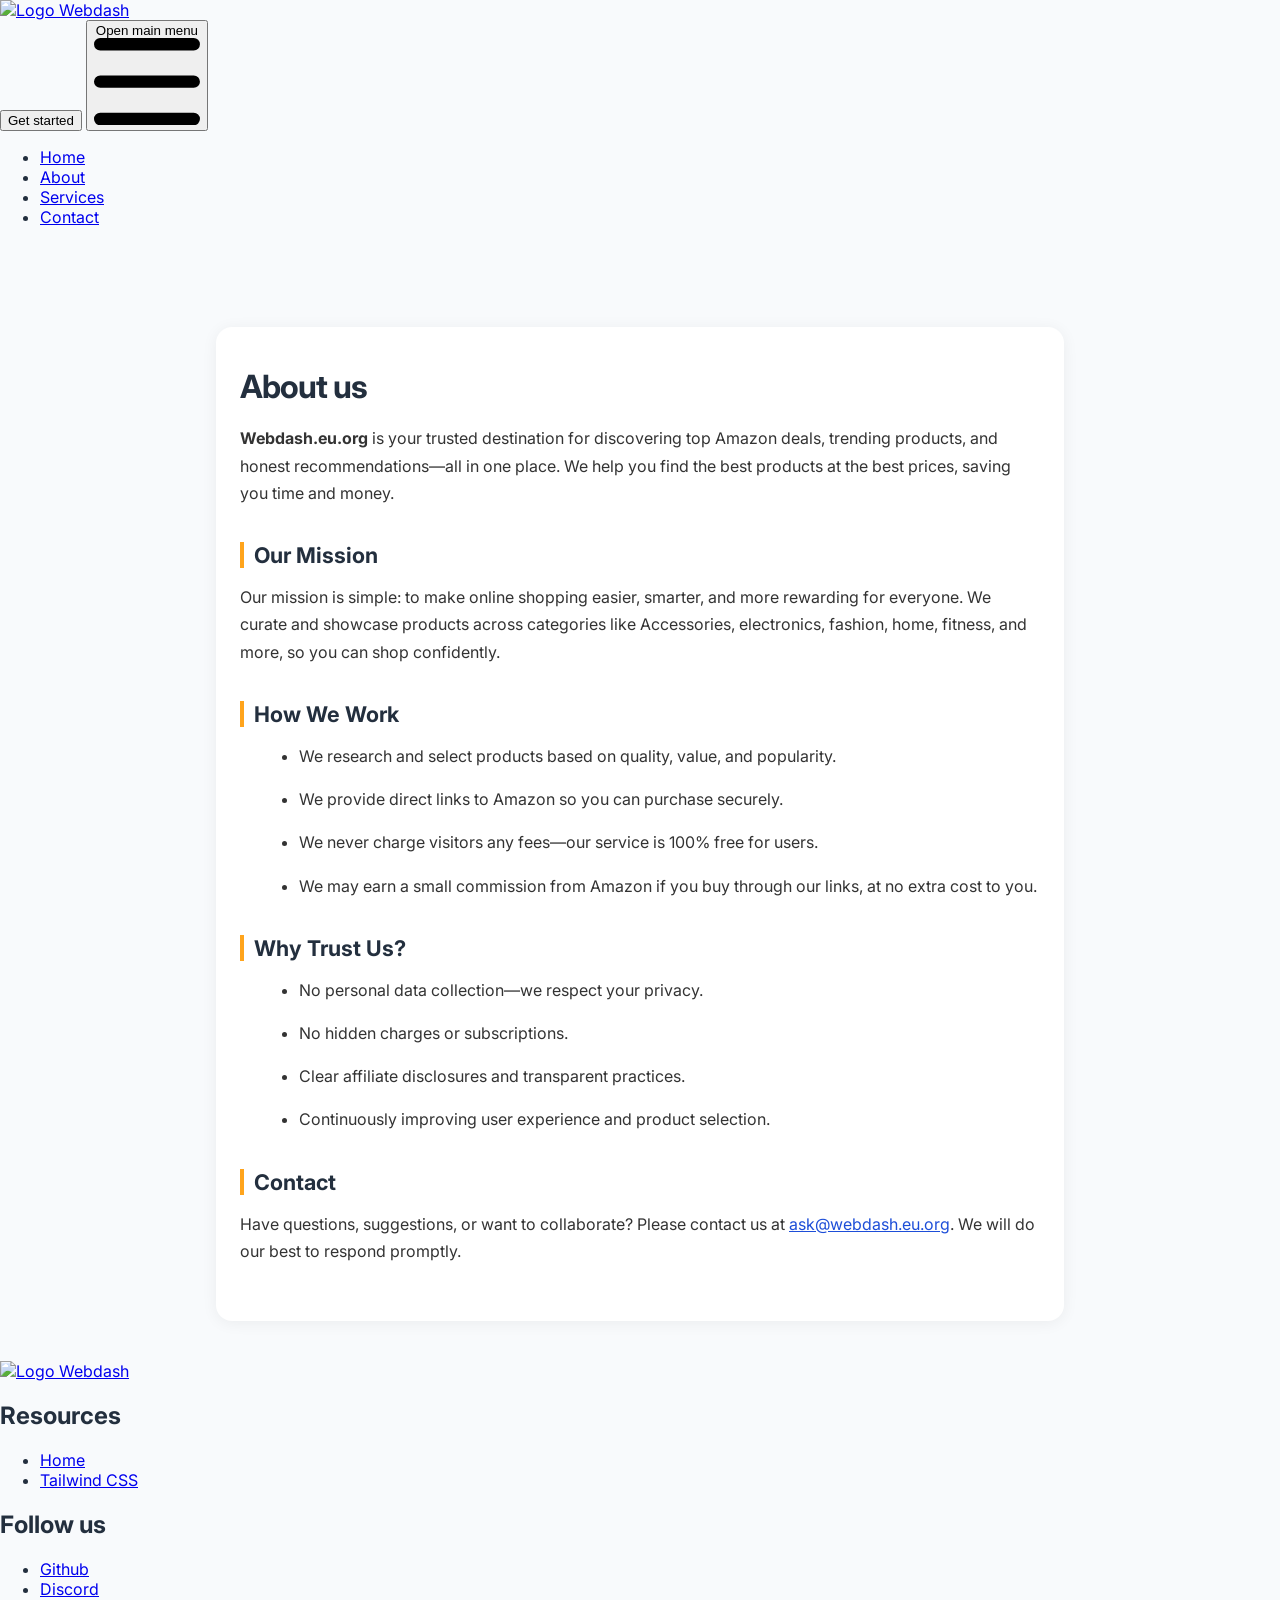
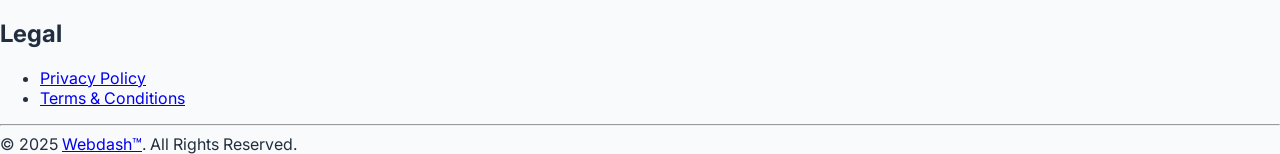
==== about-us/index.html @ 2f5d2913 "update" ====
<!DOCTYPE html>
<html lang="en">
<head>
  <meta charset="UTF-8">
  <meta name="viewport" content="width=device-width, initial-scale=1">
  <title>About | Webdash</title>
  <link href="https://fonts.googleapis.com/css2?family=Inter:wght@400;600&display=swap" rel="stylesheet">
  <link href="https://cdn.jsdelivr.net/npm/flowbite@3.1.2/dist/flowbite.min.css" rel="stylesheet" />
  <style>
    body {
      font-family: 'Inter', sans-serif;
      background: #f8fafc;
      margin: 0;
      padding: 0;
      color: #232f3e;
    }
    .container {
      max-width: 800px;
      margin: 100px auto 40px auto;
      background: #fff;
      border-radius: 16px;
      box-shadow: 0 2px 16px rgba(0,0,0,0.06);
      padding: 2.5rem 1.5rem 2.5rem 1.5rem;
    }
    .about-content h1 {
      color: #232f3e;
      font-weight: 700;
      font-size: 2rem;
      margin-top: 0;
      margin-bottom: 1.2rem;
      letter-spacing: -1px;
    }
    .about-content h2 {
      color: #232f3e;
      font-weight: 700;
      font-size: 1.35rem;
      margin-bottom: 0.6rem;
      margin-top: 2.2rem;
      border-left: 4px solid #ffa41c;
      padding-left: 10px;
    }
    .about-content p, .about-content li {
      color: #333;
      font-size: 1rem;
      line-height: 1.7;
      margin-bottom: 1rem;
    }
    .about-content ul {
      margin-left: 1.2rem;
      margin-bottom: 1.2rem;
    }
    .about-content a {
      color: #1d4ed8;
      text-decoration: underline;
    }
    @media (max-width: 600px) {
      .container {
        padding: 1rem 0.4rem 2rem 0.4rem;
        margin-top: 80px;
      }
      .about-content h1 { font-size: 1.3rem; }
      .about-content h2 { font-size: 1.05rem; }
    }
  </style>
</head>
<body>
  <!-- Navbar (unchanged) -->
  <nav class="bg-white dark:bg-gray-900 fixed w-full z-20 top-0 start-0 border-b border-gray-200 dark:border-gray-600">
    <div class="max-w-screen-xl flex flex-wrap items-center justify-between mx-auto p-4">
      <a href="/" class="flex items-center space-x-3 rtl:space-x-reverse">
        <img src="https://flowbite.com/docs/images/logo.svg" class="h-8" alt="Logo">
        <span class="self-center text-2xl font-semibold whitespace-nowrap dark:text-white">Webdash</span>
      </a>
      <div class="flex md:order-2 space-x-3 md:space-x-0 rtl:space-x-reverse">
          <button type="button" class="text-white bg-blue-700 hover:bg-blue-800 focus:ring-4 focus:outline-none focus:ring-blue-300 font-medium rounded-lg text-sm px-4 py-2 text-center dark:bg-blue-600 dark:hover:bg-blue-700 dark:focus:ring-blue-800">Get started</button>
          <button data-collapse-toggle="navbar-sticky" type="button" class="inline-flex items-center p-2 w-10 h-10 justify-center text-sm text-gray-500 rounded-lg md:hidden hover:bg-gray-100 focus:outline-none focus:ring-2 focus:ring-gray-200 dark:text-gray-400 dark:hover:bg-gray-700 dark:focus:ring-gray-600" aria-controls="navbar-sticky" aria-expanded="false">
            <span class="sr-only">Open main menu</span>
            <svg class="w-5 h-5" aria-hidden="true" xmlns="http://www.w3.org/2000/svg" fill="none" viewBox="0 0 17 14">
                <path stroke="currentColor" stroke-linecap="round" stroke-linejoin="round" stroke-width="2" d="M1 1h15M1 7h15M1 13h15"/>
            </svg>
        </button>
      </div>
      <div class="items-center justify-between hidden w-full md:flex md:w-auto md:order-1" id="navbar-sticky">
        <ul class="flex flex-col p-4 md:p-0 mt-4 font-medium border border-gray-100 rounded-lg bg-gray-50 md:space-x-8 rtl:space-x-reverse md:flex-row md:mt-0 md:border-0 md:bg-white dark:bg-gray-800 md:dark:bg-gray-900 dark:border-gray-700">
          <li>
            <a href="/" class="block py-2 px-3 text-white bg-blue-700 rounded-sm md:bg-transparent md:text-blue-700 md:p-0 md:dark:text-blue-500" aria-current="page">Home</a>
          </li>
          <li>
            <a href="/about.html" class="block py-2 px-3 text-gray-900 rounded-sm hover:bg-gray-100 md:hover:bg-transparent md:hover:text-blue-700 md:p-0 md:dark:hover:text-blue-500 dark:text-white dark:hover:bg-gray-700 dark:hover:text-white md:dark:hover:bg-transparent dark:border-gray-700">About</a>
          </li>
          <li>
            <a href="#" class="block py-2 px-3 text-gray-900 rounded-sm hover:bg-gray-100 md:hover:bg-transparent md:hover:text-blue-700 md:p-0 md:dark:hover:text-blue-500 dark:text-white dark:hover:bg-gray-700 dark:hover:text-white md:dark:hover:bg-transparent dark:border-gray-700">Services</a>
          </li>
          <li>
            <a href="#" class="block py-2 px-3 text-gray-900 rounded-sm hover:bg-gray-100 md:hover:bg-transparent md:hover:text-blue-700 md:p-0 md:dark:hover:text-blue-500 dark:text-white dark:hover:bg-gray-700 dark:hover:text-white md:dark:hover:bg-transparent dark:border-gray-700">Contact</a>
          </li>
        </ul>
      </div>
    </div>
  </nav>

  <div class="container">
    <div class="about-content">
      <h1>About us</h1>
      <p>
        <strong>Webdash.eu.org</strong> is your trusted destination for discovering top Amazon deals, trending products, and honest recommendations—all in one place. We help you find the best products at the best prices, saving you time and money.
      </p>
      <h2>Our Mission</h2>
      <p>
        Our mission is simple: to make online shopping easier, smarter, and more rewarding for everyone. We curate and showcase products across categories like Accessories, electronics, fashion, home, fitness, and more, so you can shop confidently.
      </p>
      <h2>How We Work</h2>
      <ul>
        <li>We research and select products based on quality, value, and popularity.</li>
        <li>We provide direct links to Amazon so you can purchase securely.</li>
        <li>We never charge visitors any fees—our service is 100% free for users.</li>
        <li>We may earn a small commission from Amazon if you buy through our links, at no extra cost to you.</li>
      </ul>
      <h2>Why Trust Us?</h2>
      <ul>
        <li>No personal data collection—we respect your privacy.</li>
        <li>No hidden charges or subscriptions.</li>
        <li>Clear affiliate disclosures and transparent practices.</li>
        <li>Continuously improving user experience and product selection.</li>
      </ul>
      <h2>Contact</h2>
      <p>
        Have questions, suggestions, or want to collaborate?  Please contact us at <a href="mailto:ask@webdash.eu.org">ask@webdash.eu.org</a>. We will do our best to respond promptly.
      </p>
    </div>
  </div>



<footer class="bg-white dark:bg-gray-900">
  <div class="mx-auto w-full max-w-screen-xl p-4 py-6 lg:py-8">
    <div class="md:flex md:justify-between">
      <div class="mb-6 md:mb-0">
        <a href="/" class="flex items-center">
          <img src="https://flowbite.com/docs/images/logo.svg" class="h-8 me-3" alt="Logo" />
          <span class="self-center text-2xl font-semibold whitespace-nowrap dark:text-white">Webdash</span>
        </a>
      </div>
      <div class="grid grid-cols-2 gap-8 sm:gap-6 sm:grid-cols-3">
        <div>
          <h2 class="mb-6 text-sm font-semibold text-gray-900 uppercase dark:text-white">Resources</h2>
          <ul class="text-gray-500 dark:text-gray-400 font-medium">
            <li class="mb-4">
              <a href="/" class="hover:underline">Home</a>
            </li>
            <li>
              <a href="https://tailwindcss.com/" class="hover:underline">Tailwind CSS</a>
            </li>
          </ul>
        </div>
        <div>
          <h2 class="mb-6 text-sm font-semibold text-gray-900 uppercase dark:text-white">Follow us</h2>
          <ul class="text-gray-500 dark:text-gray-400 font-medium">
            <li class="mb-4">
              <a href="https://github.com/" class="hover:underline ">Github</a>
            </li>
            <li>
              <a href="https://discord.gg/" class="hover:underline">Discord</a>
            </li>
          </ul>
        </div>
        <div>
          <h2 class="mb-6 text-sm font-semibold text-gray-900 uppercase dark:text-white">Legal</h2>
          <ul class="text-gray-500 dark:text-gray-400 font-medium">
            <li class="mb-4">
              <a href="/legal/privacy-policy" class="hover:underline">Privacy Policy</a>
            </li>
            <li>
              <a href="/legal/terms-and-conditions" class="hover:underline">Terms &amp; Conditions</a>
            </li>
          </ul>
        </div>
      </div>
    </div>
    <hr class="my-6 border-gray-200 sm:mx-auto dark:border-gray-700 lg:my-8" />
    <div class="sm:flex sm:items-center sm:justify-between">
      <span class="text-sm text-gray-500 sm:text-center dark:text-gray-400">© 2025 <a href="https://flowbite.com/" class="hover:underline">Webdash™</a>. All Rights Reserved.
      </span>
    </div>
  </div>
</footer>



  <script src="https://cdn.jsdelivr.net/npm/flowbite@3.1.2/dist/flowbite.min.js"></script>
</body>
</html>
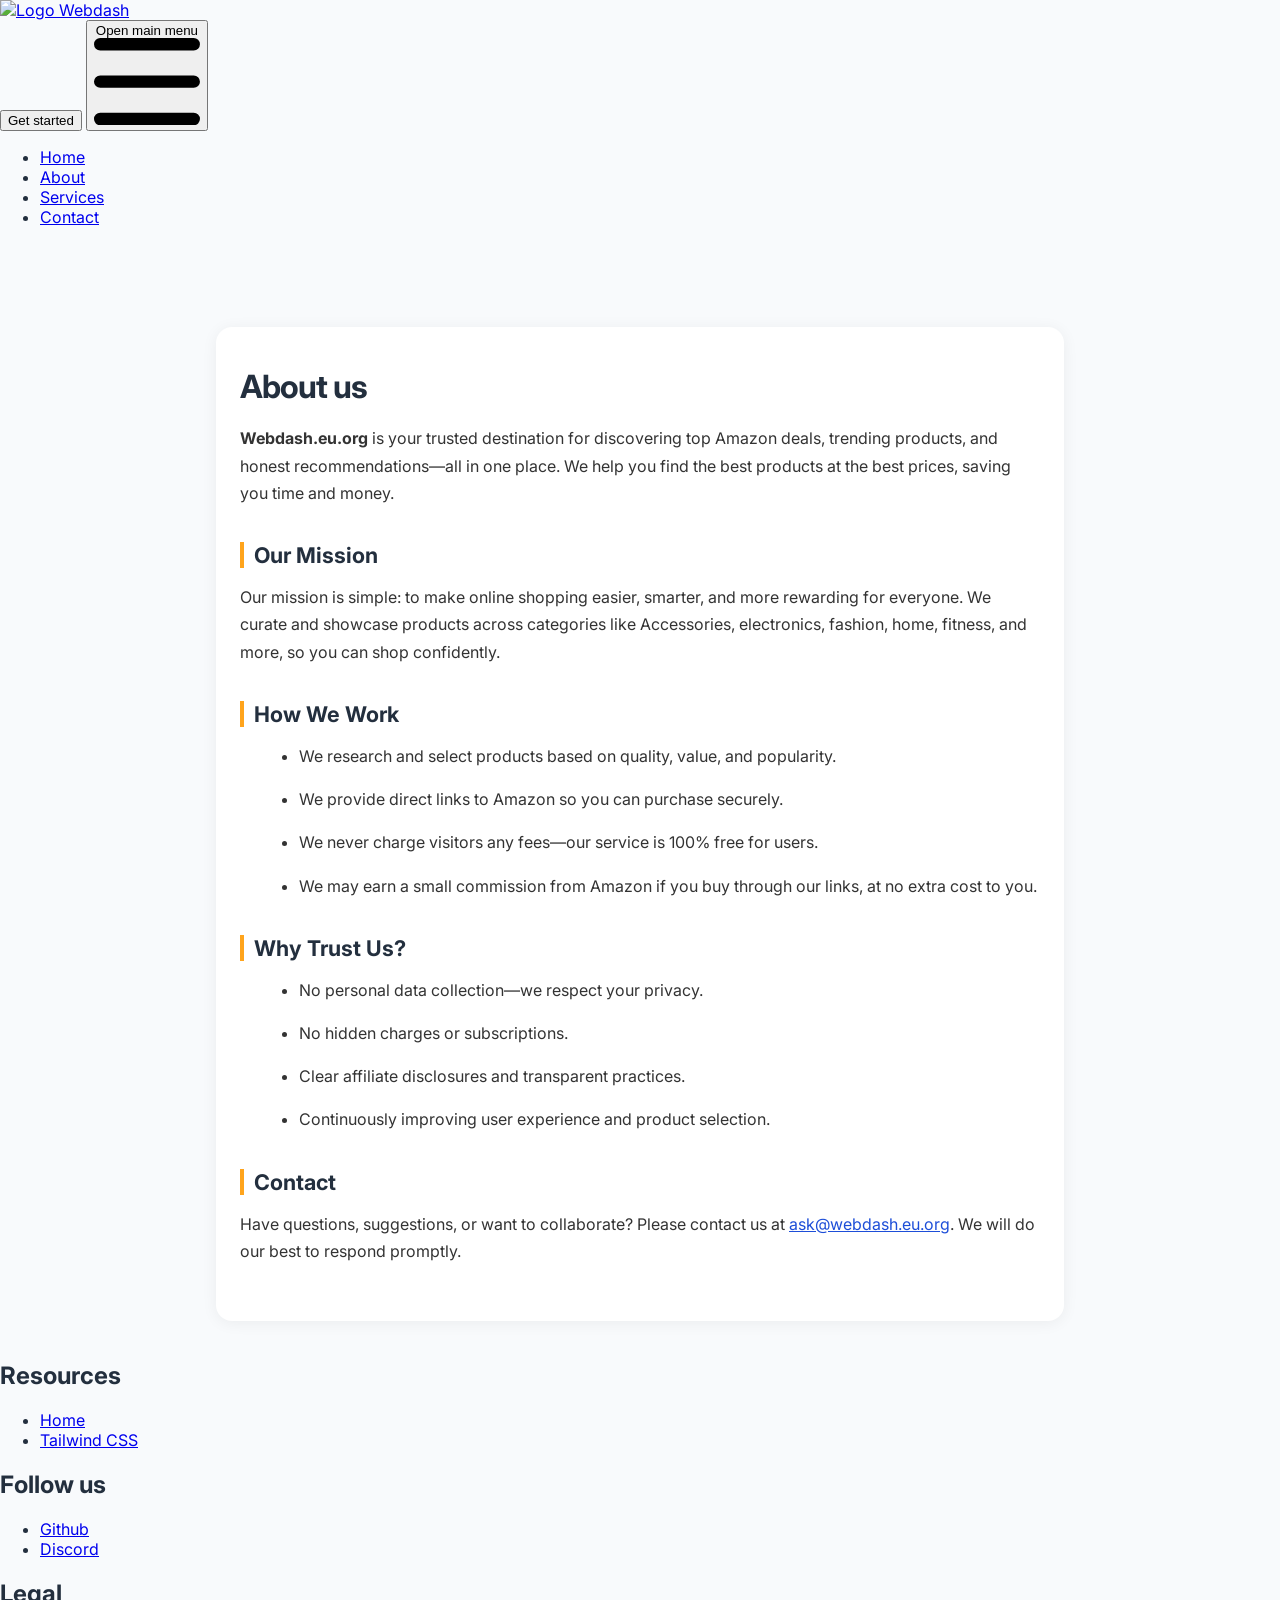
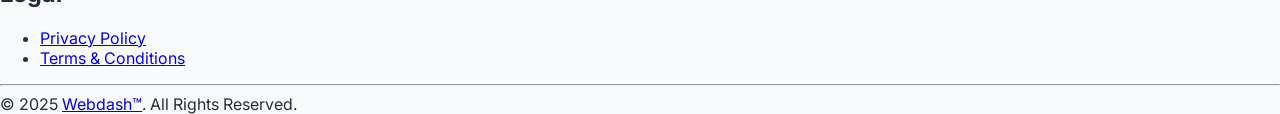
==== commit a369c11a: "update" ====
--- a/about-us/index.html
+++ b/about-us/index.html
@@ -135,12 +135,6 @@
 <footer class="bg-white dark:bg-gray-900">
   <div class="mx-auto w-full max-w-screen-xl p-4 py-6 lg:py-8">
     <div class="md:flex md:justify-between">
-      <div class="mb-6 md:mb-0">
-        <a href="/" class="flex items-center">
-          <img src="https://flowbite.com/docs/images/logo.svg" class="h-8 me-3" alt="Logo" />
-          <span class="self-center text-2xl font-semibold whitespace-nowrap dark:text-white">Webdash</span>
-        </a>
-      </div>
       <div class="grid grid-cols-2 gap-8 sm:gap-6 sm:grid-cols-3">
         <div>
           <h2 class="mb-6 text-sm font-semibold text-gray-900 uppercase dark:text-white">Resources</h2>
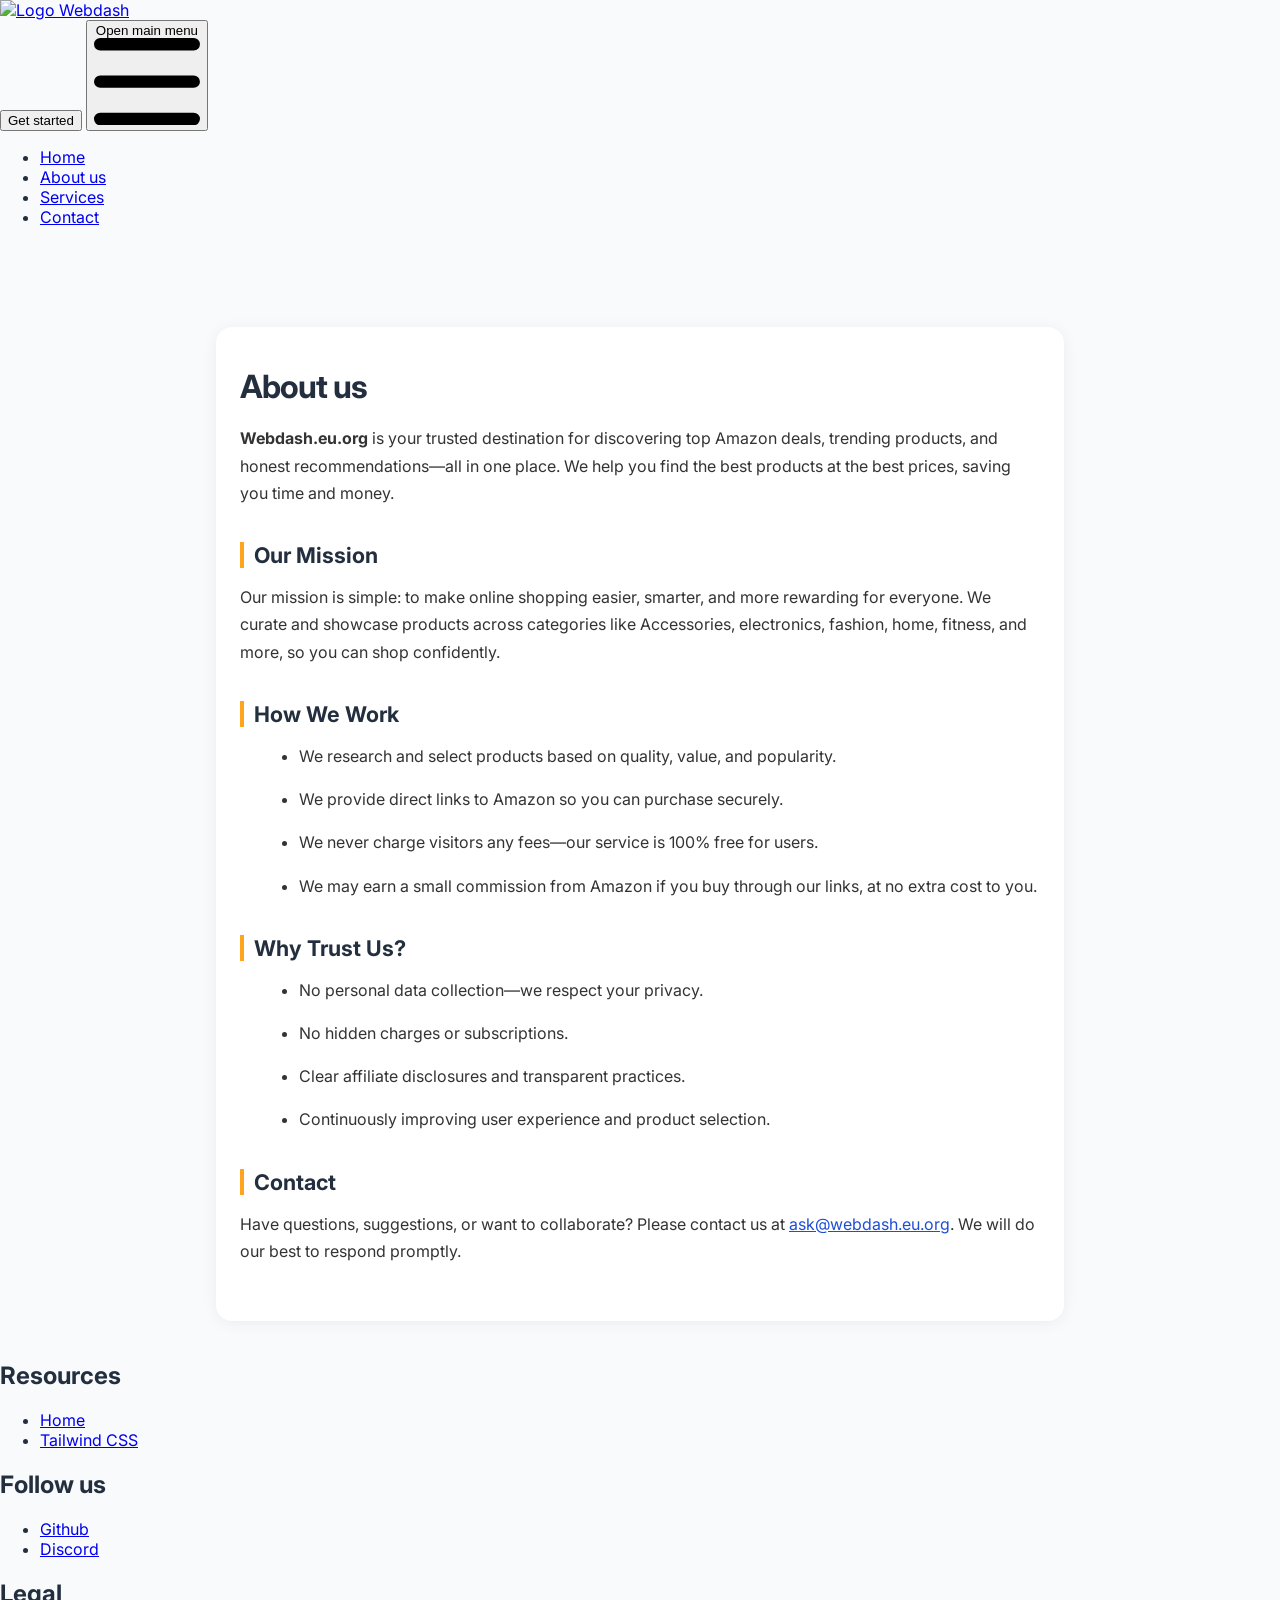
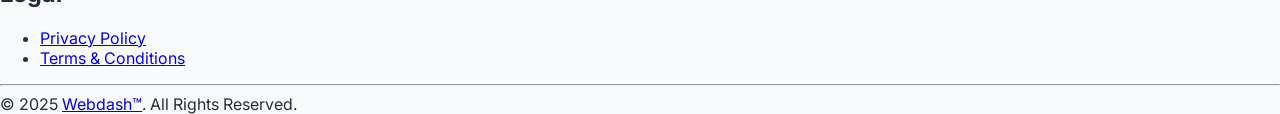
==== commit 13fb4d1d: "update" ====
--- a/about-us/index.html
+++ b/about-us/index.html
@@ -86,7 +86,7 @@
             <a href="/" class="block py-2 px-3 text-white bg-blue-700 rounded-sm md:bg-transparent md:text-blue-700 md:p-0 md:dark:text-blue-500" aria-current="page">Home</a>
           </li>
           <li>
-            <a href="/about.html" class="block py-2 px-3 text-gray-900 rounded-sm hover:bg-gray-100 md:hover:bg-transparent md:hover:text-blue-700 md:p-0 md:dark:hover:text-blue-500 dark:text-white dark:hover:bg-gray-700 dark:hover:text-white md:dark:hover:bg-transparent dark:border-gray-700">About</a>
+            <a href="/about.html" class="block py-2 px-3 text-gray-900 rounded-sm hover:bg-gray-100 md:hover:bg-transparent md:hover:text-blue-700 md:p-0 md:dark:hover:text-blue-500 dark:text-white dark:hover:bg-gray-700 dark:hover:text-white md:dark:hover:bg-transparent dark:border-gray-700">About us</a>
           </li>
           <li>
             <a href="#" class="block py-2 px-3 text-gray-900 rounded-sm hover:bg-gray-100 md:hover:bg-transparent md:hover:text-blue-700 md:p-0 md:dark:hover:text-blue-500 dark:text-white dark:hover:bg-gray-700 dark:hover:text-white md:dark:hover:bg-transparent dark:border-gray-700">Services</a>
